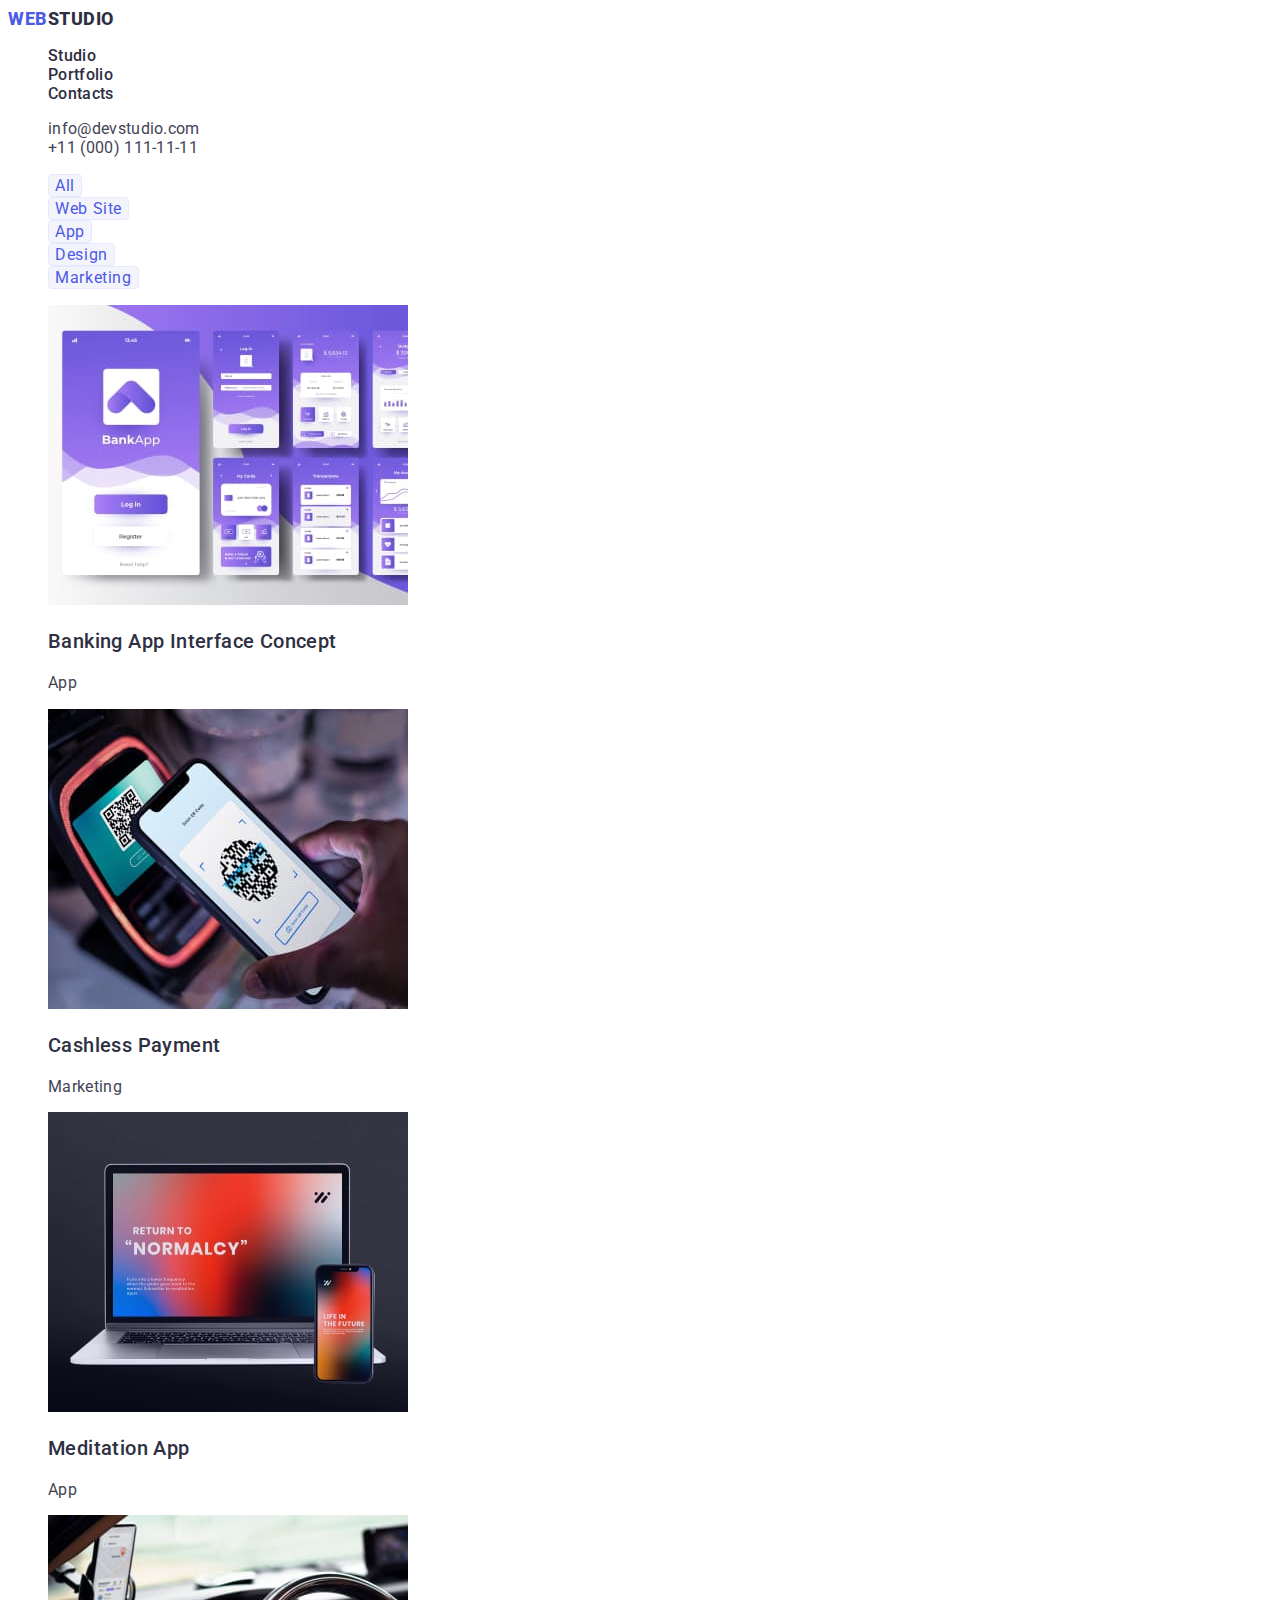
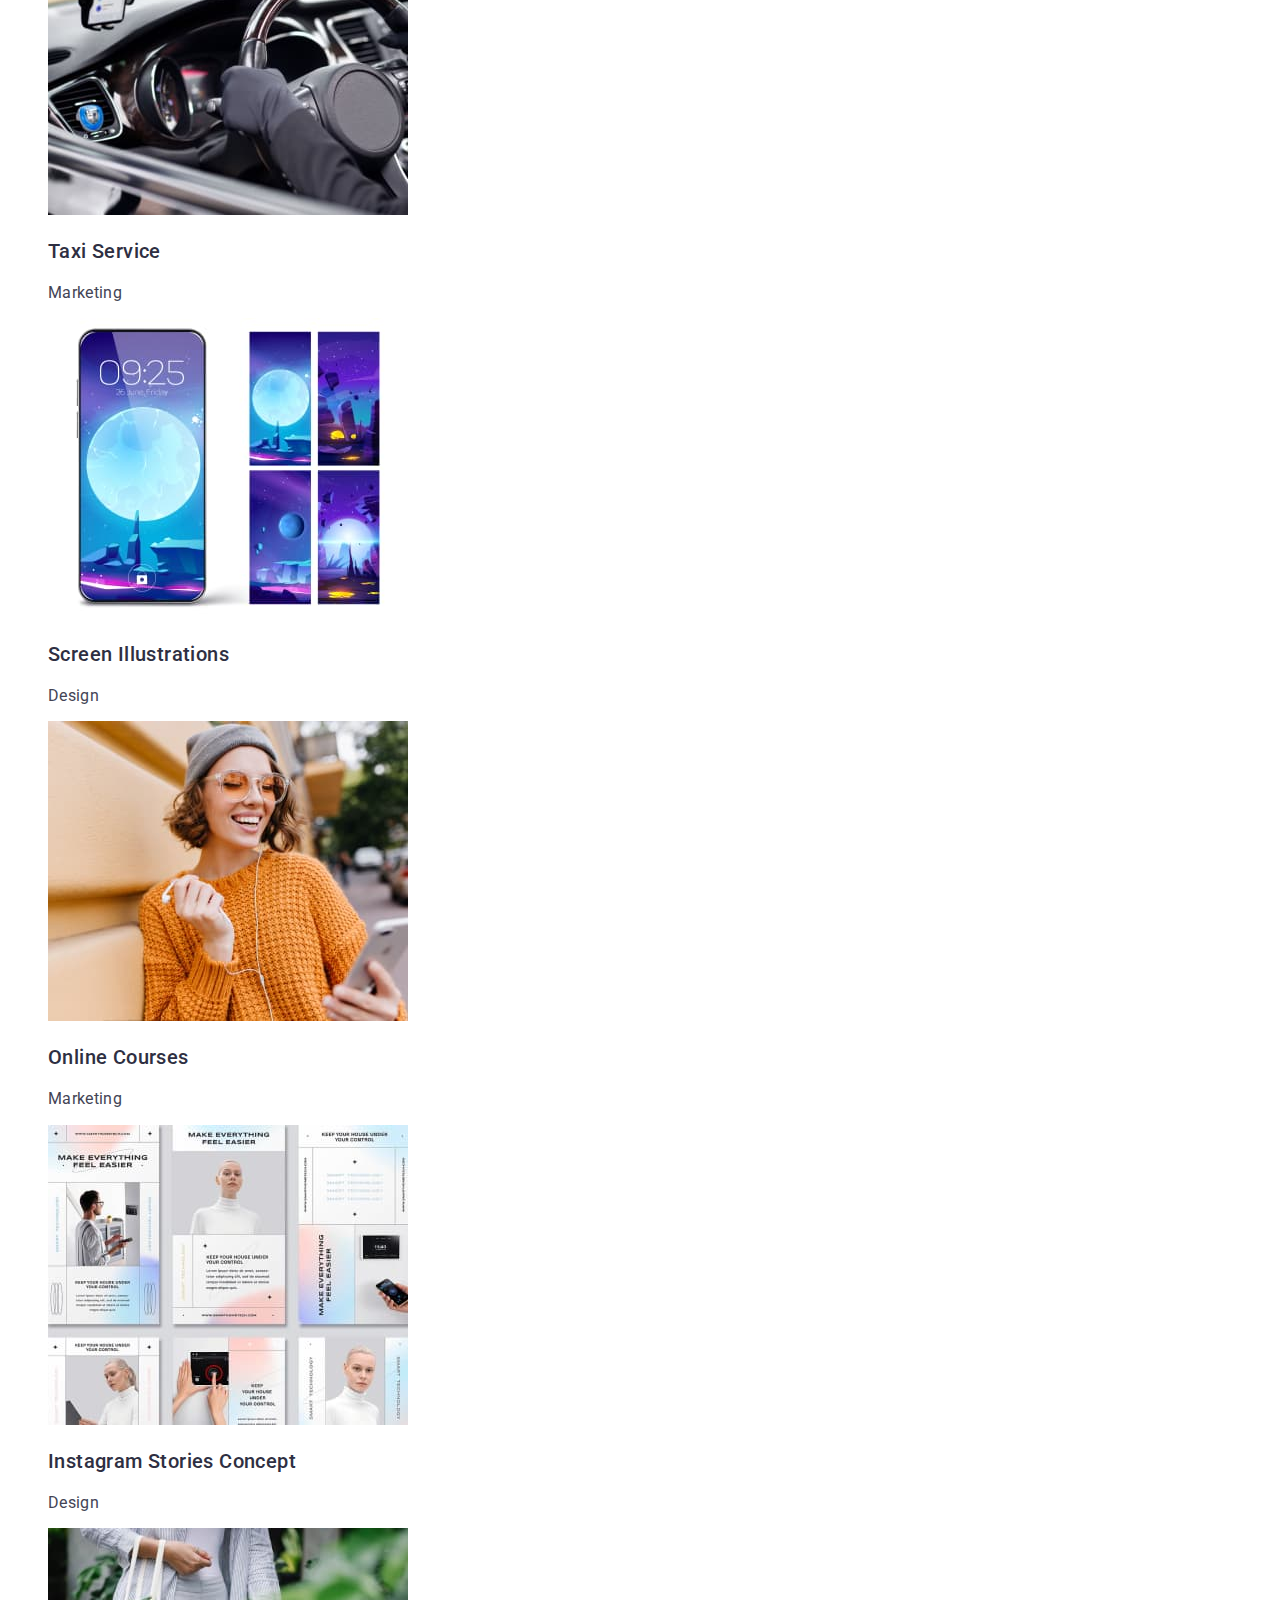
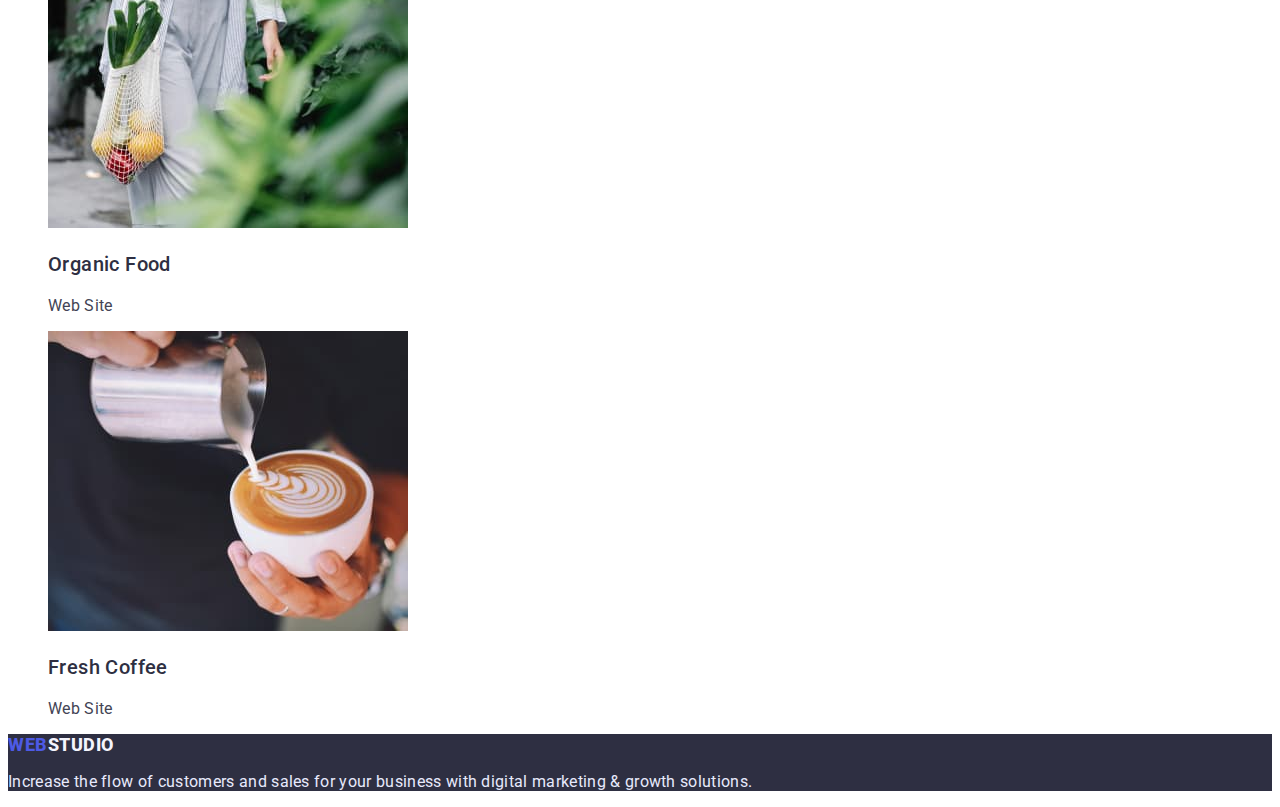
==== portfolio.html @ bea1fcfd "Initial commit" ====
<!DOCTYPE html>
<html lang="en">
  <head>
    <meta charset="UTF-8" />
    <meta http-equiv="X-UA-Compatible" content="IE=edge" />
    <meta name="viewport" content="width=device-width, initial-scale=1.0" />
    <link rel="preconnect" href="https://fonts.googleapis.com" />
    <link rel="preconnect" href="https://fonts.gstatic.com" crossorigin />
    <link
      href="https://fonts.googleapis.com/css2?family=Raleway:wght@800&family=Roboto:wght@400;500;700;900&display=swap"
      rel="stylesheet"
    />
    <link rel="stylesheet" href="./css/style.css" />
    <title>Document</title>
  </head>
  <body>
    <header class="header">
      <nav class="header-navigation">
        <a class="header-logo link" href="./index.html"
          ><span class="header-logo-web">Web</span>Studio</a
        >
        <ul class="header-list list">
          <li class="header-item">
            <a class="header-link link" href="">Studio</a>
          </li>
          <li class="header-item">
            <a class="header-link link" href="./portfolio.html">Portfolio</a>
          </li>
          <li class="header-item">
            <a class="header-link link" href="">Contacts</a>
          </li>
        </ul>
      </nav>
      <address class="header-address">
        <ul class="header-address-list list">
          <li>
            <a class="header-mail link" href="mailto:info@devstudio.com"
              >info@devstudio.com</a
            >
          </li>
          <li>
            <a class="header-tel link" href="tel:+110001111111"
              >+11 (000) 111-11-11</a
            >
          </li>
        </ul>
      </address>
    </header>

    <main>
      <section class="portfolio">
        <h1 class="portfolio-heading"></h1>
        <ul class="portfolio-navigation list">
          <li><button class="portfolio-btn btn" type="button">All</button></li>
          <li>
            <button class="portfolio-btn btn" type="button">Web Site</button>
          </li>
          <li><button class="portfolio-btn btn" type="button">App</button></li>
          <li>
            <button class="portfolio-btn btn" type="button">Design</button>
          </li>
          <li>
            <button class="portfolio-btn btn" type="button">Marketing</button>
          </li>
        </ul>
        <h2 class="portfolio-heading"></h2>
        <ul class="portfolio-content-list list">
          <li class="portfolio-content-element">
            <a class="portfolio-content-link link" href="">
              <img
                class="portfolio-content-img"
                src="./images/portfolio1.jpg"
                alt="bank app"
                width="360"
              />
              <h3 class="portfolio-content-heading">
                Banking App Interface Concept
              </h3>
              <p class="portfolio-content-descr">App</p>
            </a>
          </li>
          <li class="portfolio-content-element">
            <a class="portfolio-content-link link" href="">
              <img
                class="portfolio-content-img"
                src="./images/portfolio2.jpg"
                alt="QR-code"
                width="360"
              />
              <h3 class="portfolio-content-heading">Cashless Payment</h3>
              <p class="portfolio-content-descr">Marketing</p>
            </a>
          </li>
          <li class="portfolio-content-element">
            <a class="portfolio-content-link link" href="">
              <img
                class="portfolio-content-img"
                src="./images/portfolio3.jpg"
                alt="laptop and phone"
                width="360"
              />
              <h3 class="portfolio-content-heading">Meditation App</h3>
              <p class="portfolio-content-descr">App</p>
            </a>
          </li>
          <li class="portfolio-content-element">
            <a class="portfolio-content-link link" href="">
              <img
                class="portfolio-content-img"
                src="./images/portfolio4.jpg"
                alt="taxi"
                width="360"
              />
              <h3 class="portfolio-content-heading">Taxi Service</h3>
              <p class="portfolio-content-descr">Marketing</p>
            </a>
          </li>
          <li class="portfolio-content-element">
            <a class="portfolio-content-link link" href="">
              <img
                class="portfolio-content-img"
                src="./images/portfolio5.jpg"
                alt="screen illustrations"
                width="360"
              />
              <h3 class="portfolio-content-heading">Screen Illustrations</h3>
              <p class="portfolio-content-descr">Design</p>
            </a>
          </li>
          <li class="portfolio-content-element">
            <a class="portfolio-content-link link" href="">
              <img
                class="portfolio-content-img"
                src="./images/portfolio6.jpg"
                alt="girl with a phone"
                width="360"
              />
              <h3 class="portfolio-content-heading">Online Courses</h3>
              <p class="portfolio-content-descr">Marketing</p>
            </a>
          </li>
          <li class="portfolio-content-element">
            <a class="portfolio-content-link link" href="">
              <img
                class="portfolio-content-img"
                src="./images/portfolio7.jpg"
                alt="instagram stories concept"
                width="360"
              />
              <h3 class="portfolio-content-heading">
                Instagram Stories Concept
              </h3>
              <p class="portfolio-content-descr">Design</p>
            </a>
          </li>
          <li class="portfolio-content-element">
            <a class="portfolio-content-link link" href="">
              <img
                class="portfolio-content-img"
                src="./images/portfolio8.jpg"
                alt="woman with an eco bag"
                width="360"
              />
              <h3 class="portfolio-content-heading">Organic Food</h3>
              <p class="portfolio-content-descr">Web Site</p>
            </a>
          </li>
          <li class="portfolio-content-element">
            <a class="portfolio-content-link link" href="">
              <img
                class="portfolio-content-img"
                src="./images/portfolio9.jpg"
                alt="coffee"
                width="360"
              />
              <h3 class="portfolio-content-heading">Fresh Coffee</h3>
              <p class="portfolio-content-descr">Web Site</p>
            </a>
          </li>
        </ul>
      </section>
    </main>

    <footer class="footer">
      <a class="footer-logo" href="./index.html"
        ><span class="footer-logo-web">Web</span>Studio</a
      >
      <p class="footer-descr">
        Increase the flow of customers and sales for your business with digital
        marketing & growth solutions.
      </p>
    </footer>
  </body>
</html>
---- css/style.css ----
:root {
  --brand-color-dark: #2e2f42;
  --brand-color-text: #434455;
  --brand-color-primary-brand: #4d5ae5;
  --brand-color-pressed-state: #404bbf;
  --brand-color-white: #fff;
  --brand-color-light: #f4f4fd;
  --brand-color-accent: #e7e9fc;
}

body {
  color: var(--brand-color-text);
  font-family: Roboto, sans-serif;
  font-size: 16px;
  background: #ffffff;
}

/* HEADER */

.header-logo {
  font-weight: 800;
  font-size: 18px;
  line-height: 1.2;
  letter-spacing: 0.03em;
  text-transform: uppercase;
  color: var(--brand-color-dark);
  text-decoration: none;
}

.header-logo-web {
  color: var(--brand-color-primary-brand);
}

.link {
  text-decoration: none;
}

.list {
  list-style: none;
}

.header-link {
  font-weight: 500;
  font-size: 16px;
  line-height: 1.2;
  letter-spacing: 0.02em;
  text-decoration: none;
  color: var(--brand-color-dark);
}

.header-link:hover,
.header-link:focus {
  color: var(--brand-color-pressed-state);
}

/* .header-link::after {
  content: "";
  height: 4px;
  background: #404bbf;
  border-radius: 2px;
} */

.header-address-list {
  list-style: none;
  font-style: normal;
}

.header-mail,
.header-tel {
  font-size: 16px;
  line-height: 1.2;
  letter-spacing: 0.02em;
  color: var(--brand-color-text);
  text-decoration: none;
}

.header-mail:hover,
.header-tel:hover,
.header-mail:focus,
.header-tel:focus {
  color: var(--brand-color-pressed-state);
}

/* SUBHEADER */

.subheader {
  background-color: var(--brand-color-dark);
}

.subheader-heading {
  font-weight: 700;
  font-size: 56px;
  /* line-height: 3; */
  text-align: center;
  letter-spacing: 0.02em;
  color: var(--brand-color-white);
}

.subheader-btn {
  background: var(--brand-color-primary-brand);
  box-shadow: 0px 4px 4px rgba(0, 0, 0, 0.15);
  border-radius: 4px;
  font-size: 16px;
  line-height: 1.2;
  align-items: center;
  letter-spacing: 0.04em;
  color: var(--brand-color-white);
  cursor: pointer;
  border: none;
}

.btn {
  font-family: inherit;
}

.subheader-btn:hover,
.subheader-btn:focus {
  background: var(--brand-color-pressed-state);
}

/* FEATURES */

.features-heading {
  display: none;
}

.features-list-heading {
  font-weight: 500;
  font-size: 20px;
  line-height: 1.2;
  letter-spacing: 0.02em;
  color: var(--brand-color-dark);
}

.features-list-descr {
  line-height: 1.2;
  letter-spacing: 0.02em;
}

/* DOING */

.doing-heading,
.team-heading {
  font-size: 36px;
  line-height: 2;
  text-align: center;
  letter-spacing: 0.02em;
  text-transform: capitalize;
  color: var(--brand-color-dark);
}

/* TEAM */

.team {
  background: var(--brand-color-light);
}

.team-name {
  font-weight: 500;
  font-size: 20px;
  line-height: 1.2;
  letter-spacing: 0.02em;
  color: var(--brand-color-dark);
}
.team-position {
  font-size: 16px;
  line-height: 1.2;
  letter-spacing: 0.02em;
}

/* PORTFOLIO */

.portfolio {
  background-color: var(--brand-color-white);
}

.portfolio-heading {
  display: none;
}

.portfolio-btn {
  font-size: 16px;
  line-height: 1.2;
  letter-spacing: 0.04em;
  color: var(--brand-color-primary-brand);
  background: var(--brand-color-light);
  border: 1px solid var(--brand-color-accent);
  border-radius: 4px;
  cursor: pointer;
}

.portfolio-btn:hover,
.portfolio-btn:focus {
  background: var(--brand-color-pressed-state);
  box-shadow: 0px 3px 1px rgba(0, 0, 0, 0.1), 0px 2px 1px rgba(0, 0, 0, 0.08),
    0px 2px 2px rgba(0, 0, 0, 0.12);
  border-radius: 4px;
  border-color: var(--brand-color-pressed-state);
  color: var(--brand-color-white);
}

.portfolio-content-heading {
  font-weight: 500;
  font-size: 20px;
  line-height: 1.2;
  letter-spacing: 0.02em;
  color: var(--brand-color-dark);
}

.portfolio-content-descr {
  font-size: 16px;
  line-height: 1.2;
  letter-spacing: 0.02em;
  color: var(--brand-color-text);
}

/* FOOTER */

.footer {
  background-color: var(--brand-color-dark);
}

.footer-logo {
  font-weight: 800;
  font-size: 18px;
  line-height: 1.2;
  letter-spacing: 0.03em;
  text-transform: uppercase;
  text-decoration: none;
  color: var(--brand-color-light);
}

.footer-logo-web {
  color: var(--brand-color-primary-brand);
}

.footer-descr {
  font-size: 16px;
  line-height: 1.2;
  letter-spacing: 0.02em;
  color: var(--brand-color-accent);
}
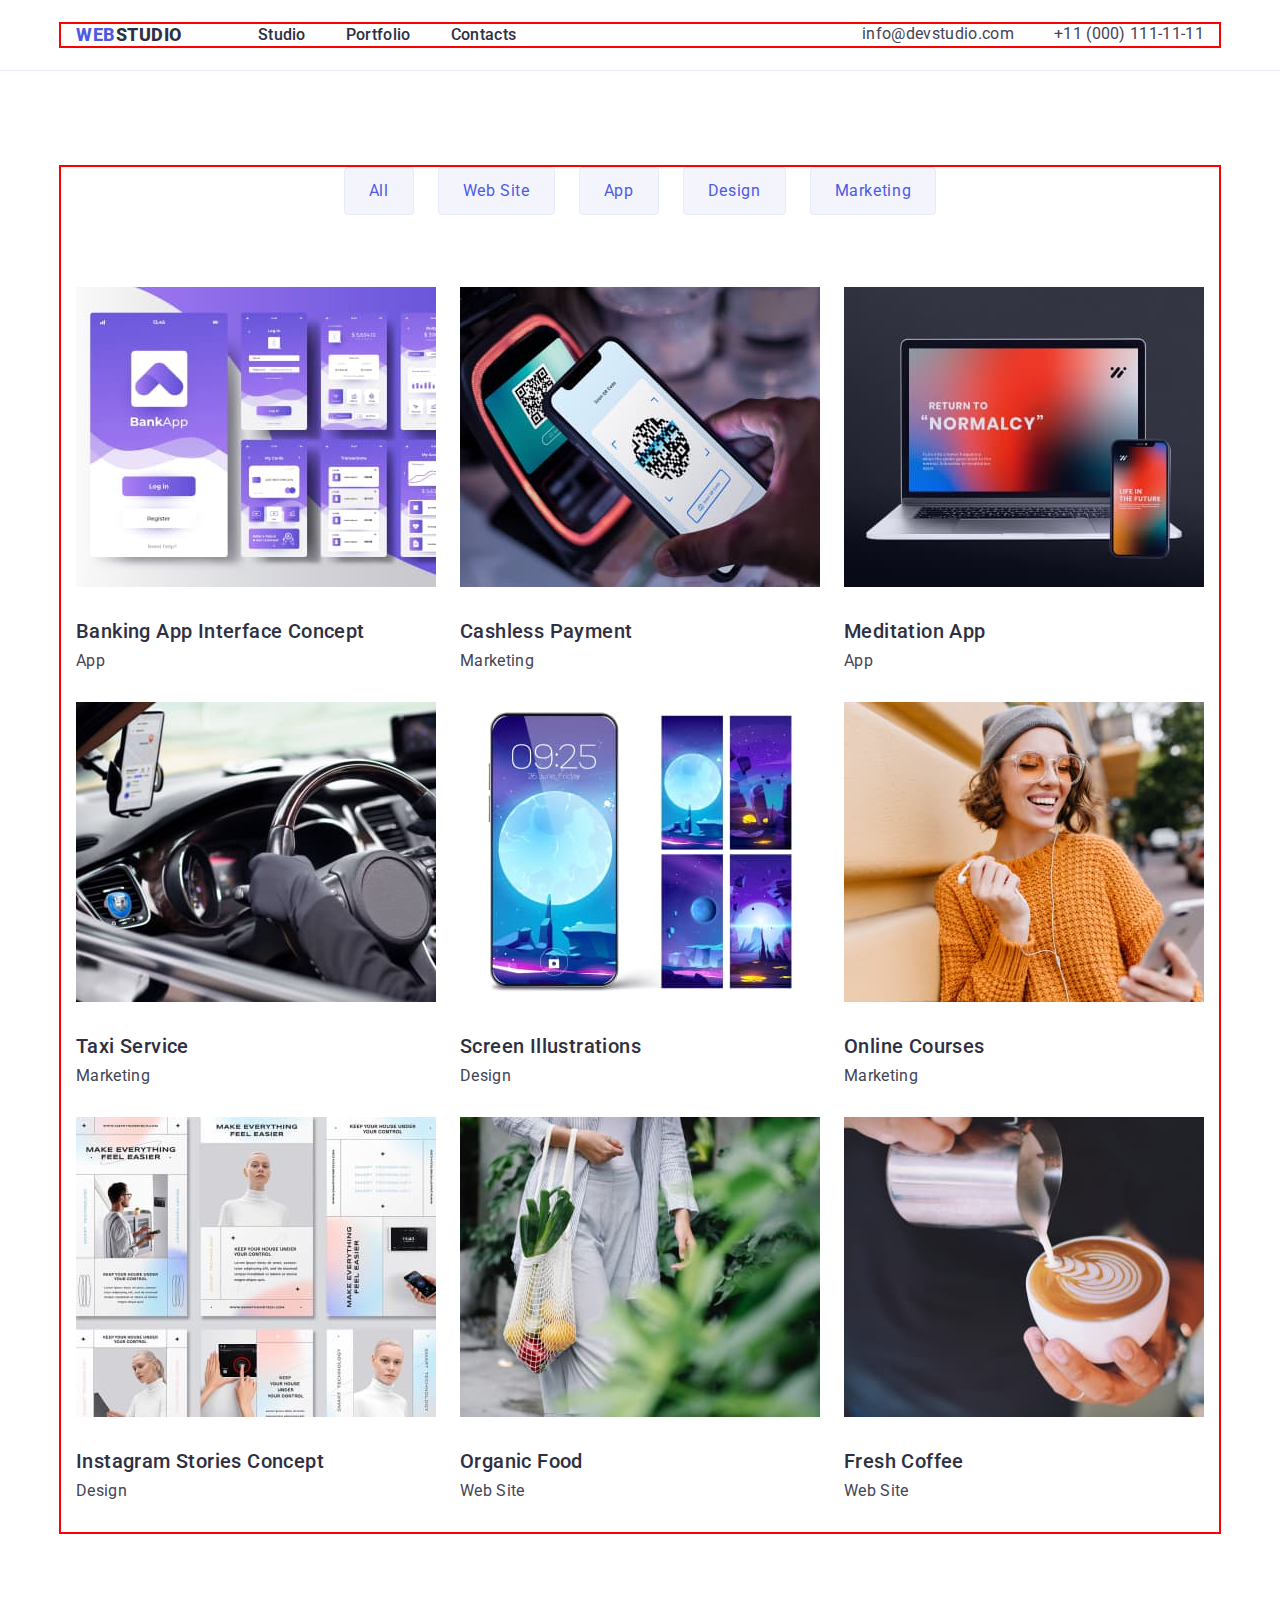
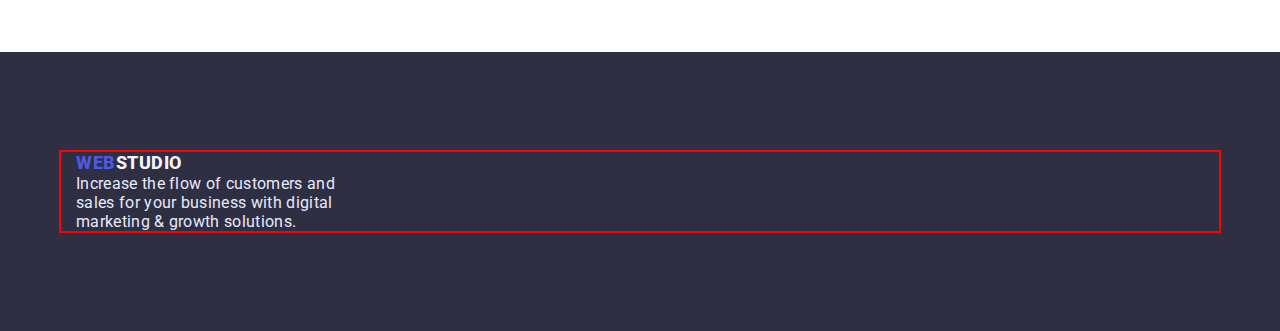
==== commit 2e1b3561: "create goit-markup-hw-03" ====
--- a/portfolio.html
+++ b/portfolio.html
@@ -15,180 +15,210 @@
   </head>
   <body>
     <header class="header">
-      <nav class="header-navigation">
-        <a class="header-logo link" href="./index.html"
-          ><span class="header-logo-web">Web</span>Studio</a
-        >
-        <ul class="header-list list">
-          <li class="header-item">
-            <a class="header-link link" href="">Studio</a>
-          </li>
-          <li class="header-item">
-            <a class="header-link link" href="./portfolio.html">Portfolio</a>
-          </li>
-          <li class="header-item">
-            <a class="header-link link" href="">Contacts</a>
-          </li>
-        </ul>
-      </nav>
-      <address class="header-address">
-        <ul class="header-address-list list">
-          <li>
-            <a class="header-mail link" href="mailto:info@devstudio.com"
-              >info@devstudio.com</a
-            >
-          </li>
-          <li>
-            <a class="header-tel link" href="tel:+110001111111"
-              >+11 (000) 111-11-11</a
-            >
-          </li>
-        </ul>
-      </address>
+      <div class="container header-container">
+        <nav class="header-navigation">
+          <a class="header-logo link" href="./index.html"
+            ><span class="header-logo-web">Web</span>Studio</a
+          >
+          <ul class="header-list list">
+            <li class="header-item">
+              <a class="header-link link" href="">Studio</a>
+            </li>
+            <li class="header-item">
+              <a class="header-link link" href="./portfolio.html">Portfolio</a>
+            </li>
+            <li class="header-item">
+              <a class="header-link link" href="">Contacts</a>
+            </li>
+          </ul>
+        </nav>
+        <address class="header-address">
+          <ul class="header-address-list list">
+            <li>
+              <a class="header-mail link" href="mailto:info@devstudio.com"
+                >info@devstudio.com</a
+              >
+            </li>
+            <li>
+              <a class="header-tel link" href="tel:+110001111111"
+                >+11 (000) 111-11-11</a
+              >
+            </li>
+          </ul>
+        </address>
+      </div>
     </header>
 
     <main>
-      <section class="portfolio">
-        <h1 class="portfolio-heading"></h1>
-        <ul class="portfolio-navigation list">
-          <li><button class="portfolio-btn btn" type="button">All</button></li>
-          <li>
-            <button class="portfolio-btn btn" type="button">Web Site</button>
-          </li>
-          <li><button class="portfolio-btn btn" type="button">App</button></li>
-          <li>
-            <button class="portfolio-btn btn" type="button">Design</button>
-          </li>
-          <li>
-            <button class="portfolio-btn btn" type="button">Marketing</button>
-          </li>
-        </ul>
-        <h2 class="portfolio-heading"></h2>
-        <ul class="portfolio-content-list list">
-          <li class="portfolio-content-element">
-            <a class="portfolio-content-link link" href="">
-              <img
-                class="portfolio-content-img"
-                src="./images/portfolio1.jpg"
-                alt="bank app"
-                width="360"
-              />
-              <h3 class="portfolio-content-heading">
-                Banking App Interface Concept
-              </h3>
-              <p class="portfolio-content-descr">App</p>
-            </a>
-          </li>
-          <li class="portfolio-content-element">
-            <a class="portfolio-content-link link" href="">
-              <img
-                class="portfolio-content-img"
-                src="./images/portfolio2.jpg"
-                alt="QR-code"
-                width="360"
-              />
-              <h3 class="portfolio-content-heading">Cashless Payment</h3>
-              <p class="portfolio-content-descr">Marketing</p>
-            </a>
-          </li>
-          <li class="portfolio-content-element">
-            <a class="portfolio-content-link link" href="">
-              <img
-                class="portfolio-content-img"
-                src="./images/portfolio3.jpg"
-                alt="laptop and phone"
-                width="360"
-              />
-              <h3 class="portfolio-content-heading">Meditation App</h3>
-              <p class="portfolio-content-descr">App</p>
-            </a>
-          </li>
-          <li class="portfolio-content-element">
-            <a class="portfolio-content-link link" href="">
-              <img
-                class="portfolio-content-img"
-                src="./images/portfolio4.jpg"
-                alt="taxi"
-                width="360"
-              />
-              <h3 class="portfolio-content-heading">Taxi Service</h3>
-              <p class="portfolio-content-descr">Marketing</p>
-            </a>
-          </li>
-          <li class="portfolio-content-element">
-            <a class="portfolio-content-link link" href="">
-              <img
-                class="portfolio-content-img"
-                src="./images/portfolio5.jpg"
-                alt="screen illustrations"
-                width="360"
-              />
-              <h3 class="portfolio-content-heading">Screen Illustrations</h3>
-              <p class="portfolio-content-descr">Design</p>
-            </a>
-          </li>
-          <li class="portfolio-content-element">
-            <a class="portfolio-content-link link" href="">
-              <img
-                class="portfolio-content-img"
-                src="./images/portfolio6.jpg"
-                alt="girl with a phone"
-                width="360"
-              />
-              <h3 class="portfolio-content-heading">Online Courses</h3>
-              <p class="portfolio-content-descr">Marketing</p>
-            </a>
-          </li>
-          <li class="portfolio-content-element">
-            <a class="portfolio-content-link link" href="">
-              <img
-                class="portfolio-content-img"
-                src="./images/portfolio7.jpg"
-                alt="instagram stories concept"
-                width="360"
-              />
-              <h3 class="portfolio-content-heading">
-                Instagram Stories Concept
-              </h3>
-              <p class="portfolio-content-descr">Design</p>
-            </a>
-          </li>
-          <li class="portfolio-content-element">
-            <a class="portfolio-content-link link" href="">
-              <img
-                class="portfolio-content-img"
-                src="./images/portfolio8.jpg"
-                alt="woman with an eco bag"
-                width="360"
-              />
-              <h3 class="portfolio-content-heading">Organic Food</h3>
-              <p class="portfolio-content-descr">Web Site</p>
-            </a>
-          </li>
-          <li class="portfolio-content-element">
-            <a class="portfolio-content-link link" href="">
-              <img
-                class="portfolio-content-img"
-                src="./images/portfolio9.jpg"
-                alt="coffee"
-                width="360"
-              />
-              <h3 class="portfolio-content-heading">Fresh Coffee</h3>
-              <p class="portfolio-content-descr">Web Site</p>
-            </a>
-          </li>
-        </ul>
+      <section class="portfolio section">
+        <div class="container">
+          <h1 class="portfolio-heading"></h1>
+          <ul class="portfolio-navigation list">
+            <li>
+              <button class="portfolio-btn btn" type="button">All</button>
+            </li>
+            <li>
+              <button class="portfolio-btn btn" type="button">Web Site</button>
+            </li>
+            <li>
+              <button class="portfolio-btn btn" type="button">App</button>
+            </li>
+            <li>
+              <button class="portfolio-btn btn" type="button">Design</button>
+            </li>
+            <li>
+              <button class="portfolio-btn btn" type="button">Marketing</button>
+            </li>
+          </ul>
+          <h2 class="portfolio-heading"></h2>
+          <ul class="portfolio-content-list list">
+            <li class="portfolio-content-list-item">
+              <a class="portfolio-content-link link" href="">
+                <img
+                  class="portfolio-content-img"
+                  src="./images/portfolio1.jpg"
+                  alt="bank app"
+                  width="360"
+                />
+                <div class="portfolio-content-img-signature">
+                  <h3 class="portfolio-content-heading">
+                    Banking App Interface Concept
+                  </h3>
+                  <p class="portfolio-content-descr">App</p>
+                </div>
+              </a>
+            </li>
+            <li class="portfolio-content-list-item">
+              <a class="portfolio-content-link link" href="">
+                <img
+                  class="portfolio-content-img"
+                  src="./images/portfolio2.jpg"
+                  alt="QR-code"
+                  width="360"
+                />
+                <div class="portfolio-content-img-signature">
+                  <h3 class="portfolio-content-heading">Cashless Payment</h3>
+                  <p class="portfolio-content-descr">Marketing</p>
+                </div>
+              </a>
+            </li>
+            <li class="portfolio-content-list-item">
+              <a class="portfolio-content-link link" href="">
+                <img
+                  class="portfolio-content-img"
+                  src="./images/portfolio3.jpg"
+                  alt="laptop and phone"
+                  width="360"
+                />
+                <div class="portfolio-content-img-signature">
+                  <h3 class="portfolio-content-heading">Meditation App</h3>
+                  <p class="portfolio-content-descr">App</p>
+                </div>
+              </a>
+            </li>
+            <li class="portfolio-content-list-item">
+              <a class="portfolio-content-link link" href="">
+                <img
+                  class="portfolio-content-img"
+                  src="./images/portfolio4.jpg"
+                  alt="taxi"
+                  width="360"
+                />
+                <div class="portfolio-content-img-signature">
+                  <h3 class="portfolio-content-heading">Taxi Service</h3>
+                  <p class="portfolio-content-descr">Marketing</p>
+                </div>
+              </a>
+            </li>
+            <li class="portfolio-content-element">
+              <a class="portfolio-content-link link" href="">
+                <img
+                  class="portfolio-content-img"
+                  src="./images/portfolio5.jpg"
+                  alt="screen illustrations"
+                  width="360"
+                />
+                <div class="portfolio-content-img-signature">
+                  <h3 class="portfolio-content-heading">
+                    Screen Illustrations
+                  </h3>
+                  <p class="portfolio-content-descr">Design</p>
+                </div>
+              </a>
+            </li>
+            <li class="portfolio-content-element">
+              <a class="portfolio-content-link link" href="">
+                <img
+                  class="portfolio-content-img"
+                  src="./images/portfolio6.jpg"
+                  alt="girl with a phone"
+                  width="360"
+                />
+                <div class="portfolio-content-img-signature">
+                  <h3 class="portfolio-content-heading">Online Courses</h3>
+                  <p class="portfolio-content-descr">Marketing</p>
+                </div>
+              </a>
+            </li>
+            <li class="portfolio-content-element">
+              <a class="portfolio-content-link link" href="">
+                <img
+                  class="portfolio-content-img"
+                  src="./images/portfolio7.jpg"
+                  alt="instagram stories concept"
+                  width="360"
+                />
+                <div class="portfolio-content-img-signature">
+                  <h3 class="portfolio-content-heading">
+                    Instagram Stories Concept
+                  </h3>
+                  <p class="portfolio-content-descr">Design</p>
+                </div>
+              </a>
+            </li>
+            <li class="portfolio-content-element">
+              <a class="portfolio-content-link link" href="">
+                <img
+                  class="portfolio-content-img"
+                  src="./images/portfolio8.jpg"
+                  alt="woman with an eco bag"
+                  width="360"
+                />
+                <div class="portfolio-content-img-signature">
+                  <h3 class="portfolio-content-heading">Organic Food</h3>
+                  <p class="portfolio-content-descr">Web Site</p>
+                </div>
+              </a>
+            </li>
+            <li class="portfolio-content-element">
+              <a class="portfolio-content-link link" href="">
+                <img
+                  class="portfolio-content-img"
+                  src="./images/portfolio9.jpg"
+                  alt="coffee"
+                  width="360"
+                />
+                <div class="portfolio-content-img-signature">
+                  <h3 class="portfolio-content-heading">Fresh Coffee</h3>
+                  <p class="portfolio-content-descr">Web Site</p>
+                </div>
+              </a>
+            </li>
+          </ul>
+        </div>
       </section>
     </main>
 
     <footer class="footer">
-      <a class="footer-logo" href="./index.html"
-        ><span class="footer-logo-web">Web</span>Studio</a
-      >
-      <p class="footer-descr">
-        Increase the flow of customers and sales for your business with digital
-        marketing & growth solutions.
-      </p>
+      <div class="container">
+        <a class="footer-logo" href="./index.html"
+          ><span class="footer-logo-web">Web</span>Studio</a
+        >
+        <p class="footer-descr">
+          Increase the flow of customers and sales for your business with
+          digital marketing & growth solutions.
+        </p>
+      </div>
     </footer>
   </body>
 </html>
--- a/css/style.css
+++ b/css/style.css
@@ -8,6 +8,49 @@
   --brand-color-accent: #e7e9fc;
 }
 
+p,
+h1,
+h2,
+h3,
+h4,
+h5,
+h6 {
+  margin: 0;
+}
+
+ul {
+  margin: 0;
+  padding-left: 0;
+}
+
+button {
+  cursor: pointer;
+}
+
+address {
+  font-style: normal;
+}
+
+img {
+  display: block;
+}
+
+* {
+  margin: 0;
+  padding: 0;
+  list-style: none;
+  box-sizing: border-box;
+}
+
+.container {
+  width: 100%;
+  max-width: 1158px;
+  padding-left: 15px;
+  padding-right: 15px;
+  margin: 0 auto;
+  outline: 2px solid red;
+}
+
 body {
   color: var(--brand-color-text);
   font-family: Roboto, sans-serif;
@@ -15,7 +58,31 @@
   background: #ffffff;
 }
 
-/* HEADER */
+.link {
+  text-decoration: none;
+}
+
+.list {
+  list-style: none;
+}
+
+/* ------------------------------ HEADER ------------------------------ */
+
+.header {
+  padding-top: 24px;
+  padding-bottom: 24px;
+  border-bottom: 1px solid var(--brand-color-accent);
+}
+
+.header-container {
+  display: flex;
+}
+
+.header-navigation {
+  display: flex;
+  align-items: center;
+  margin-right: auto;
+}
 
 .header-logo {
   font-weight: 800;
@@ -25,18 +92,16 @@
   text-transform: uppercase;
   color: var(--brand-color-dark);
   text-decoration: none;
+  margin-right: 76px;
 }
 
 .header-logo-web {
   color: var(--brand-color-primary-brand);
 }
 
-.link {
-  text-decoration: none;
-}
-
-.list {
-  list-style: none;
+.header-list {
+  display: flex;
+  gap: 40px;
 }
 
 .header-link {
@@ -53,16 +118,11 @@
   color: var(--brand-color-pressed-state);
 }
 
-/* .header-link::after {
-  content: "";
-  height: 4px;
-  background: #404bbf;
-  border-radius: 2px;
-} */
-
 .header-address-list {
+  display: flex;
   list-style: none;
   font-style: normal;
+  gap: 40px;
 }
 
 .header-mail,
@@ -81,22 +141,28 @@
   color: var(--brand-color-pressed-state);
 }
 
-/* SUBHEADER */
+/* ------------------------------ SUBHEADER ------------------------------ */
 
 .subheader {
   background-color: var(--brand-color-dark);
+  padding-top: 188px;
+  padding-bottom: 188px;
 }
 
 .subheader-heading {
+  max-width: 494px;
   font-weight: 700;
   font-size: 56px;
   /* line-height: 3; */
   text-align: center;
-  letter-spacing: 0.02em;
+  letter-spacing: 0.01em;
   color: var(--brand-color-white);
+  margin-bottom: 48px;
 }
 
 .subheader-btn {
+  min-width: 169px;
+  height: 56px;
   background: var(--brand-color-primary-brand);
   box-shadow: 0px 4px 4px rgba(0, 0, 0, 0.15);
   border-radius: 4px;
@@ -107,6 +173,8 @@
   color: var(--brand-color-white);
   cursor: pointer;
   border: none;
+  display: block;
+  margin: 0 auto;
 }
 
 .btn {
@@ -118,13 +186,29 @@
   background: var(--brand-color-pressed-state);
 }
 
-/* FEATURES */
+/* ------------------------------ FEATURES ------------------------------ */
+
+.features {
+  padding-top: 120px;
+  padding-bottom: 60px;
+}
 
 .features-heading {
   display: none;
 }
 
+.features-list {
+  display: flex;
+  justify-content: center;
+  gap: 24px;
+}
+
+/* .features-list-item {
+  width: calc((100% - 24px) / 4);
+} */
+
 .features-list-heading {
+  margin-bottom: 8px;
   font-weight: 500;
   font-size: 20px;
   line-height: 1.2;
@@ -133,14 +217,21 @@
 }
 
 .features-list-descr {
-  line-height: 1.2;
-  letter-spacing: 0.02em;
-}
-
-/* DOING */
+  max-width: 264px;
+  line-height: 1.2;
+  letter-spacing: 0.02em;
+}
+
+/* ------------------------------ DOING ------------------------------ */
+
+.doing {
+  padding-top: 60px;
+  padding-bottom: 120px;
+}
 
 .doing-heading,
 .team-heading {
+  margin-bottom: 72px;
   font-size: 36px;
   line-height: 2;
   text-align: center;
@@ -149,10 +240,41 @@
   color: var(--brand-color-dark);
 }
 
-/* TEAM */
+.doing-list {
+  display: flex;
+  justify-content: center;
+  gap: 24px;
+}
+
+/* .doing-list-item {
+  width: calc((100% - 24px) / 3);
+} */
+
+/* ------------------------------ TEAM ------------------------------ */
 
 .team {
   background: var(--brand-color-light);
+  padding-top: 120px;
+  padding-bottom: 120px;
+}
+
+.team-list {
+  display: flex;
+  justify-content: center;
+  gap: 24px;
+}
+
+.team-list-item {
+  padding-bottom: 32px;
+}
+
+.team-img {
+  max-width: 260px;
+}
+
+.team-img-signature {
+  padding-top: 32px;
+  padding-bottom: 32px;
 }
 
 .team-name {
@@ -161,16 +283,20 @@
   line-height: 1.2;
   letter-spacing: 0.02em;
   color: var(--brand-color-dark);
-}
+  margin-bottom: 8px;
+}
+
 .team-position {
   font-size: 16px;
   line-height: 1.2;
   letter-spacing: 0.02em;
 }
 
-/* PORTFOLIO */
+/* ------------------------------ PORTFOLIO ------------------------------ */
 
 .portfolio {
+  padding-top: 96px;
+  padding-bottom: 120px;
   background-color: var(--brand-color-white);
 }
 
@@ -178,7 +304,15 @@
   display: none;
 }
 
+.portfolio-navigation {
+  margin-bottom: 72px;
+  display: flex;
+  gap: 24px;
+  justify-content: center;
+}
+
 .portfolio-btn {
+  height: 48px;
   font-size: 16px;
   line-height: 1.2;
   letter-spacing: 0.04em;
@@ -187,6 +321,8 @@
   border: 1px solid var(--brand-color-accent);
   border-radius: 4px;
   cursor: pointer;
+  padding-left: 24px;
+  padding-right: 24px;
 }
 
 .portfolio-btn:hover,
@@ -199,7 +335,28 @@
   color: var(--brand-color-white);
 }
 
+.portfolio-content-list {
+  display: flex;
+  flex-wrap: wrap;
+  column-gap: 24px;
+  /* row-gap: 48px; */
+  justify-content: center;
+  flex-basis: calc((100% - 48px) / 3);
+}
+
+/* .portfolio-content-list-item {
+  /* width: calc((100% - 48px) / 3); */
+/* flex-basis: calc((100% - 48px) / 3); */
+
+/* Якщо задавати ширину таким чином, то елементи нерівномірно розміщуються, ніби створюються додаткові мерджіни справа до елементів в першому та другому ряді */
+
+.portfolio-content-img-signature {
+  padding-top: 32px;
+  padding-bottom: 32px;
+}
+
 .portfolio-content-heading {
+  margin-bottom: 8px;
   font-weight: 500;
   font-size: 20px;
   line-height: 1.2;
@@ -214,13 +371,16 @@
   color: var(--brand-color-text);
 }
 
-/* FOOTER */
+/* ------------------------------ FOOTER ------------------------------ */
 
 .footer {
   background-color: var(--brand-color-dark);
+  padding-top: 100px;
+  padding-bottom: 100px;
 }
 
 .footer-logo {
+  margin-bottom: 16px;
   font-weight: 800;
   font-size: 18px;
   line-height: 1.2;
@@ -235,6 +395,7 @@
 }
 
 .footer-descr {
+  max-width: 264px;
   font-size: 16px;
   line-height: 1.2;
   letter-spacing: 0.02em;
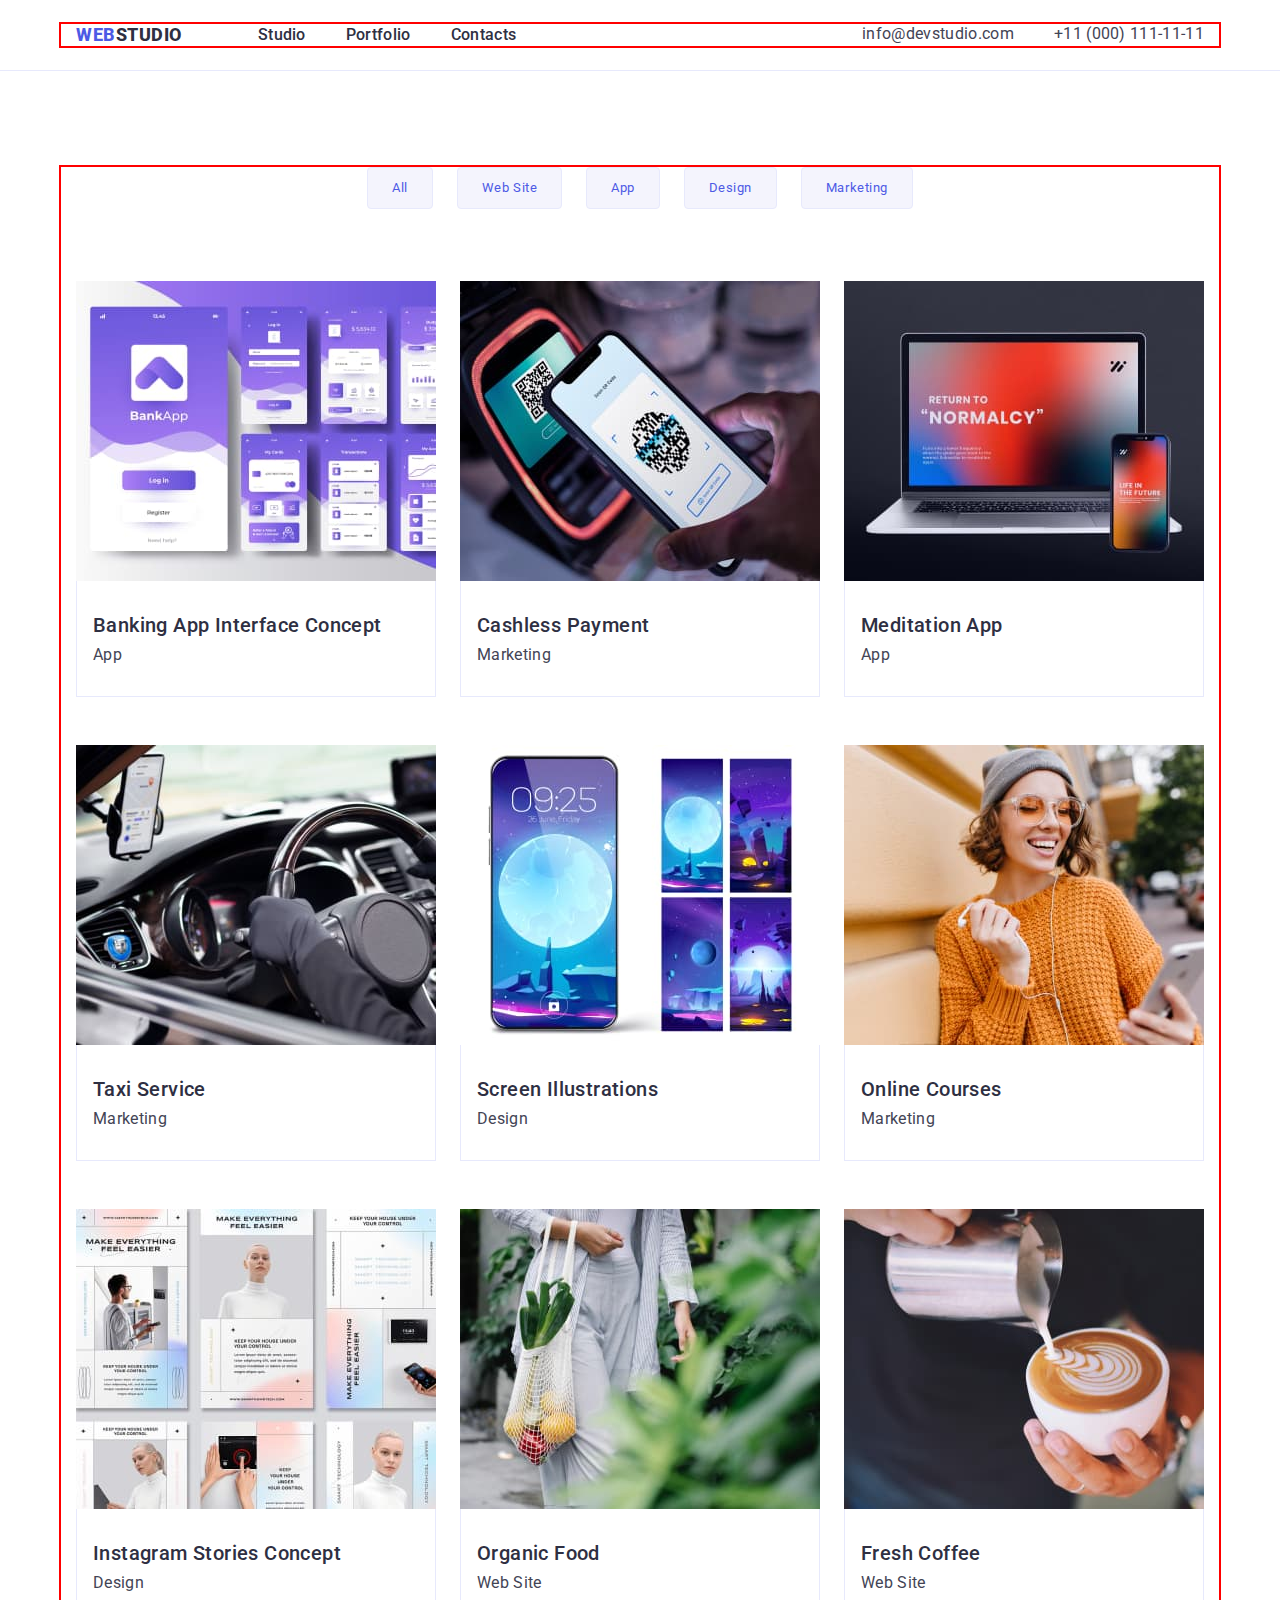
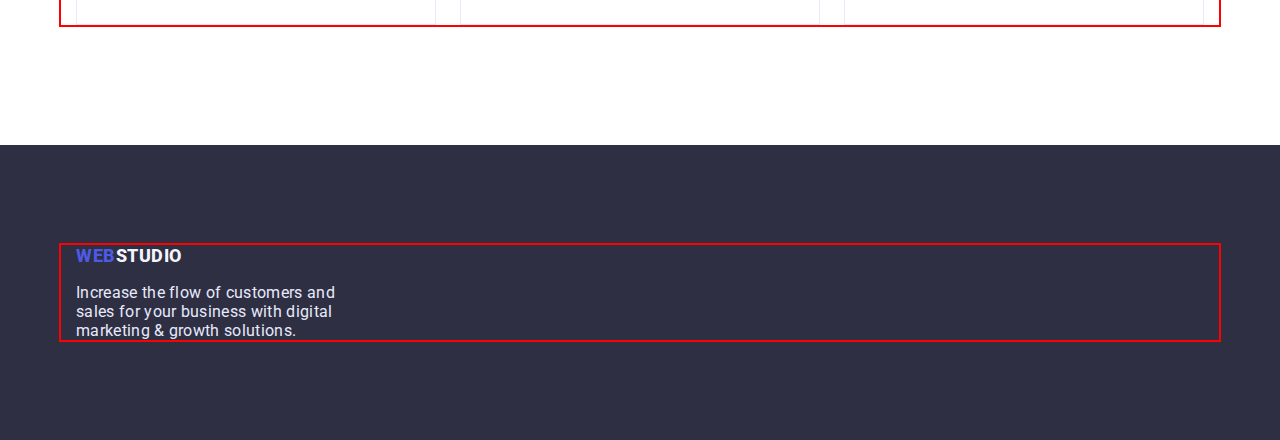
==== commit 8f44a5f6: "update goit-markup-hw-03" ====
--- a/portfolio.html
+++ b/portfolio.html
@@ -130,7 +130,7 @@
                 </div>
               </a>
             </li>
-            <li class="portfolio-content-element">
+            <li class="portfolio-content-list-item">
               <a class="portfolio-content-link link" href="">
                 <img
                   class="portfolio-content-img"
@@ -146,7 +146,7 @@
                 </div>
               </a>
             </li>
-            <li class="portfolio-content-element">
+            <li class="portfolio-content-list-item">
               <a class="portfolio-content-link link" href="">
                 <img
                   class="portfolio-content-img"
@@ -160,7 +160,7 @@
                 </div>
               </a>
             </li>
-            <li class="portfolio-content-element">
+            <li class="portfolio-content-list-item">
               <a class="portfolio-content-link link" href="">
                 <img
                   class="portfolio-content-img"
@@ -176,7 +176,7 @@
                 </div>
               </a>
             </li>
-            <li class="portfolio-content-element">
+            <li class="portfolio-content-list-item">
               <a class="portfolio-content-link link" href="">
                 <img
                   class="portfolio-content-img"
@@ -190,7 +190,7 @@
                 </div>
               </a>
             </li>
-            <li class="portfolio-content-element">
+            <li class="portfolio-content-list-item">
               <a class="portfolio-content-link link" href="">
                 <img
                   class="portfolio-content-img"
--- a/css/style.css
+++ b/css/style.css
@@ -42,6 +42,13 @@
   box-sizing: border-box;
 }
 
+body {
+  color: var(--brand-color-text);
+  font-family: Roboto, sans-serif;
+  font-size: 16px;
+  background: #ffffff;
+}
+
 .container {
   width: 100%;
   max-width: 1158px;
@@ -51,13 +58,6 @@
   outline: 2px solid red;
 }
 
-body {
-  color: var(--brand-color-text);
-  font-family: Roboto, sans-serif;
-  font-size: 16px;
-  background: #ffffff;
-}
-
 .link {
   text-decoration: none;
 }
@@ -150,10 +150,10 @@
 }
 
 .subheader-heading {
+  margin: 0 auto;
   max-width: 494px;
   font-weight: 700;
   font-size: 56px;
-  /* line-height: 3; */
   text-align: center;
   letter-spacing: 0.01em;
   color: var(--brand-color-white);
@@ -161,8 +161,7 @@
 }
 
 .subheader-btn {
-  min-width: 169px;
-  height: 56px;
+  padding: 16px 32px;
   background: var(--brand-color-primary-brand);
   box-shadow: 0px 4px 4px rgba(0, 0, 0, 0.15);
   border-radius: 4px;
@@ -203,9 +202,9 @@
   gap: 24px;
 }
 
-/* .features-list-item {
-  width: calc((100% - 24px) / 4);
-} */
+.features-list-item {
+  width: calc((100% - 72px) / 4);
+}
 
 .features-list-heading {
   margin-bottom: 8px;
@@ -246,9 +245,16 @@
   gap: 24px;
 }
 
-/* .doing-list-item {
-  width: calc((100% - 24px) / 3);
-} */
+.doing-list-item {
+  background: linear-gradient(
+      0deg,
+      rgba(77, 90, 229, 0.1),
+      rgba(77, 90, 229, 0.1)
+    ),
+    url(2368.jpg);
+  background-blend-mode: soft-light, normal;
+  border: 1px solid #e7e9fc;
+}
 
 /* ------------------------------ TEAM ------------------------------ */
 
@@ -265,11 +271,15 @@
 }
 
 .team-list-item {
-  padding-bottom: 32px;
+  width: calc((100% - 72px) / 4);
+  background: var(--brand-color-white);
+  box-shadow: 0px 1px 6px rgba(46, 47, 66, 0.08),
+    0px 1px 1px rgba(46, 47, 66, 0.16), 0px 2px 1px rgba(46, 47, 66, 0.08);
+  border-radius: 0px 0px 4px 4px;
 }
 
 .team-img {
-  max-width: 260px;
+  width: 100%;
 }
 
 .team-img-signature {
@@ -282,6 +292,7 @@
   font-size: 20px;
   line-height: 1.2;
   letter-spacing: 0.02em;
+  text-align: center;
   color: var(--brand-color-dark);
   margin-bottom: 8px;
 }
@@ -290,6 +301,7 @@
   font-size: 16px;
   line-height: 1.2;
   letter-spacing: 0.02em;
+  text-align: center;
 }
 
 /* ------------------------------ PORTFOLIO ------------------------------ */
@@ -297,7 +309,6 @@
 .portfolio {
   padding-top: 96px;
   padding-bottom: 120px;
-  background-color: var(--brand-color-white);
 }
 
 .portfolio-heading {
@@ -312,8 +323,7 @@
 }
 
 .portfolio-btn {
-  height: 48px;
-  font-size: 16px;
+  padding: 12px 24px;
   line-height: 1.2;
   letter-spacing: 0.04em;
   color: var(--brand-color-primary-brand);
@@ -321,8 +331,6 @@
   border: 1px solid var(--brand-color-accent);
   border-radius: 4px;
   cursor: pointer;
-  padding-left: 24px;
-  padding-right: 24px;
 }
 
 .portfolio-btn:hover,
@@ -330,7 +338,6 @@
   background: var(--brand-color-pressed-state);
   box-shadow: 0px 3px 1px rgba(0, 0, 0, 0.1), 0px 2px 1px rgba(0, 0, 0, 0.08),
     0px 2px 2px rgba(0, 0, 0, 0.12);
-  border-radius: 4px;
   border-color: var(--brand-color-pressed-state);
   color: var(--brand-color-white);
 }
@@ -339,20 +346,23 @@
   display: flex;
   flex-wrap: wrap;
   column-gap: 24px;
-  /* row-gap: 48px; */
+  row-gap: 48px;
   justify-content: center;
-  flex-basis: calc((100% - 48px) / 3);
-}
-
-/* .portfolio-content-list-item {
-  /* width: calc((100% - 48px) / 3); */
-/* flex-basis: calc((100% - 48px) / 3); */
-
-/* Якщо задавати ширину таким чином, то елементи нерівномірно розміщуються, ніби створюються додаткові мерджіни справа до елементів в першому та другому ряді */
+}
+
+.portfolio-content-list-item {
+  width: calc((100% - 48px) / 3);
+}
+
+.portfolio-content-img {
+  width: 100%;
+}
 
 .portfolio-content-img-signature {
-  padding-top: 32px;
-  padding-bottom: 32px;
+  padding: 32px 16px;
+  border-left: 1px solid #e7e9fc;
+  border-right: 1px solid #e7e9fc;
+  border-bottom: 1px solid #e7e9fc;
 }
 
 .portfolio-content-heading {
@@ -380,6 +390,7 @@
 }
 
 .footer-logo {
+  display: block;
   margin-bottom: 16px;
   font-weight: 800;
   font-size: 18px;
